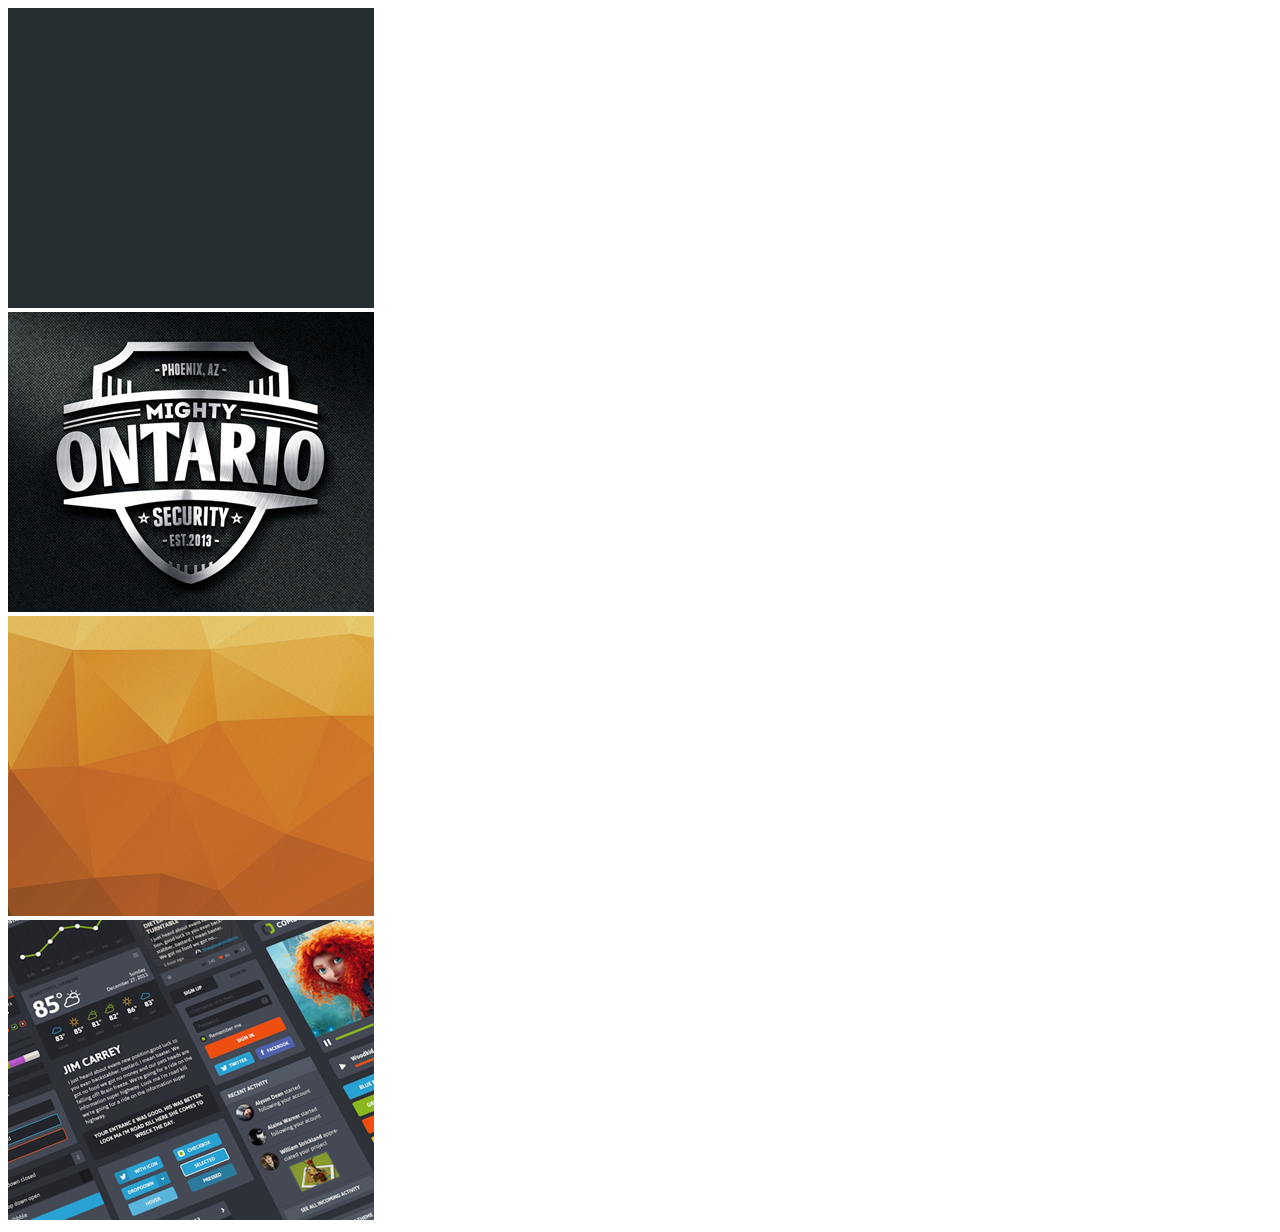
==== pc.html @ 165d2251 "add images for section services, what we do, and portfolio" ====
<!DOCTYPE html>
<html lang="en">
<head>
    <meta charset="UTF-8">
    <meta http-equiv="X-UA-Compatible" content="IE=edge">
    <meta name="viewport" content="width=device-width, initial-scale=1.0">
    <title>Document</title>
    <link href="https://cdn.jsdelivr.net/npm/bootstrap@5.1.3/dist/css/bootstrap.min.css" rel="stylesheet" integrity="sha384-1BmE4kWBq78iYhFldvKuhfTAU6auU8tT94WrHftjDbrCEXSU1oBoqyl2QvZ6jIW3" crossorigin="anonymous">
    <script src="https://cdn.jsdelivr.net/npm/bootstrap@5.1.3/dist/js/bootstrap.bundle.min.js" integrity="sha384-ka7Sk0Gln4gmtz2MlQnikT1wXgYsOg+OMhuP+IlRH9sENBO0LRn5q+8nbTov4+1p" crossorigin="anonymous"></script>
    <link rel="stylesheet" href="style.css">
</head>
<body>
    <div class="gallery"> 
        <div class="container">
            <div class="container-lg">
                <div class="row">
                    <div class="col">
                        <img src="./pictures/portfolio/work4.jpg" alt="">
                      </div>
                      <div class="col">
                        <img src="./pictures/portfolio/work3.jpg" alt="">
                      </div>
                      <div class="col">
                        <img src="./pictures/portfolio/work2.jpg" alt="">
                      </div>
                      <div class="col">
                        <img src="./pictures/portfolio/work1.jpg" alt="">
                      </div>
                </div>
            </div>
        </div>
    </div>       
</body>
</html>
---- style.css ----
img{
    max-width: 100%;
}
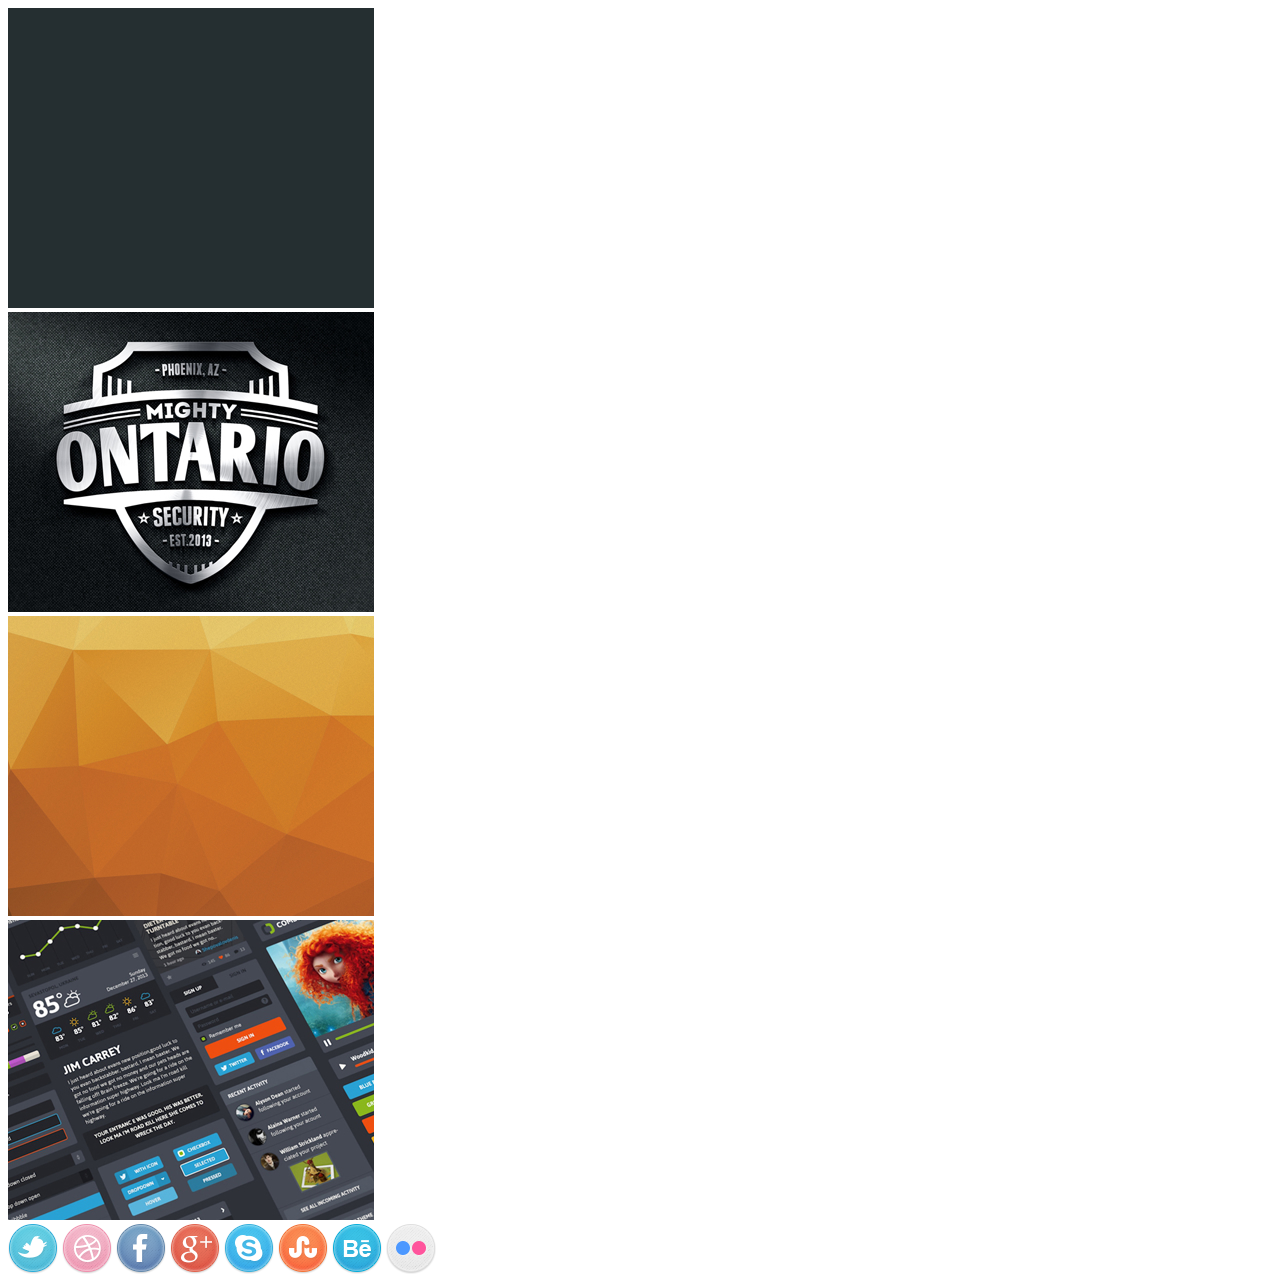
==== commit cf09ed72: "add social media icons, facebook, twitter, dribble,gmail,skype,behance,flickr" ====
--- a/pc.html
+++ b/pc.html
@@ -29,6 +29,16 @@
                 </div>
             </div>
         </div>
+        <div class="social-media-icons">
+            <img src="./pictures/social-icons/twitter.png" alt="">
+            <img src="./pictures/social-icons/dribble.png" alt="">
+            <img src="./pictures/social-icons/facebook.png" alt="">
+            <img src="./pictures/social-icons/g_plus.png" alt="">
+            <img src="./pictures/social-icons/skype.png" alt="">
+            <img src="./pictures/social-icons/stumble_upon.png" alt="">
+            <img src="./pictures/social-icons/behance.png" alt="">
+            <img src="./pictures/social-icons/flickr.png" alt="">
+        </div>
     </div>       
 </body>
 </html>--- a/style.css
+++ b/style.css
@@ -1,3 +1,6 @@
 img{
     max-width: 100%;
+}
+.welcome-page{
+    background-image:url(./pictures/backgrounds/h_img.jpg)
 }